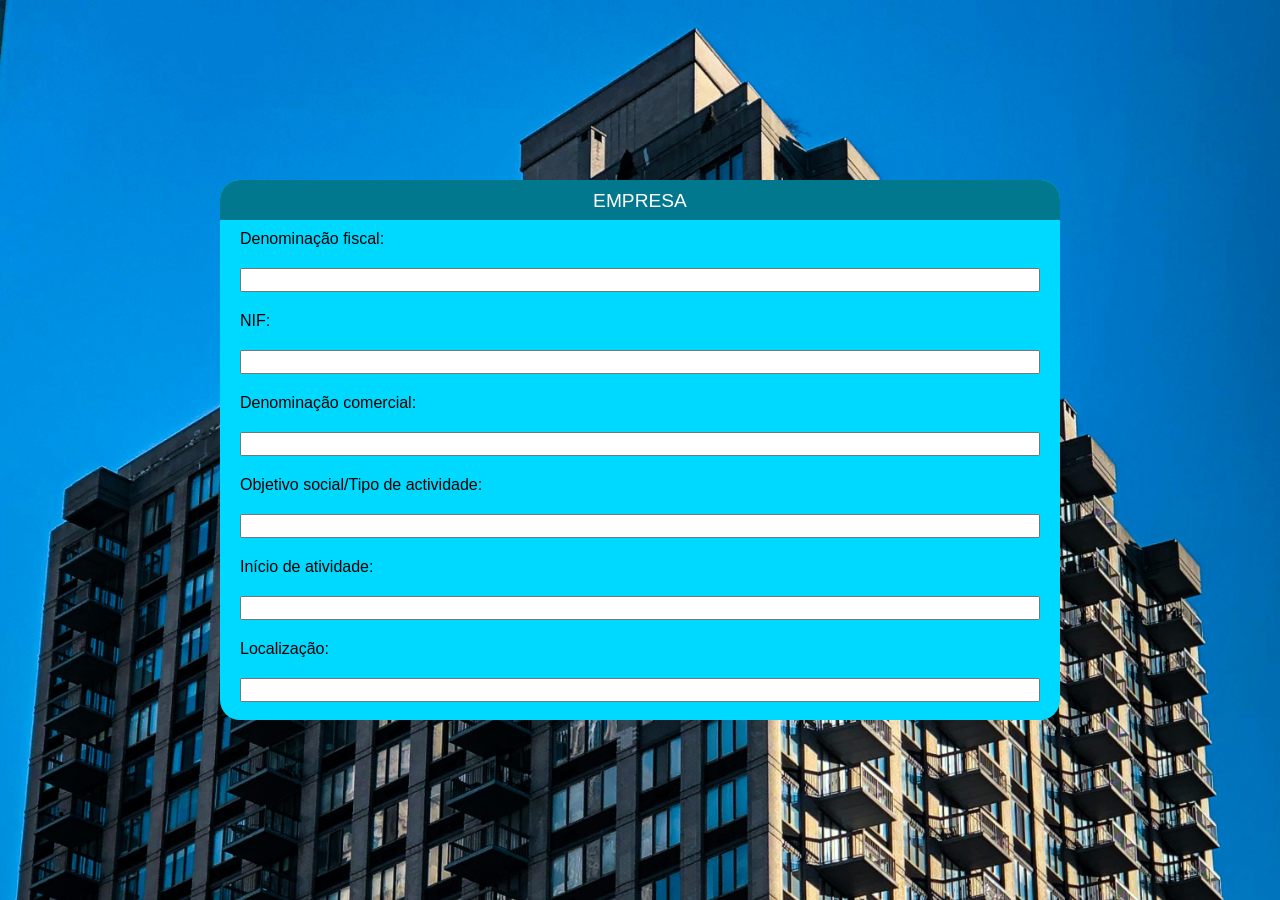
==== index.html @ 3a4d427e "pag2" ====
<!DOCTYPE html>
<html lang="PT-PT">
<head>
    <meta charset="UTF-8">
    <meta name="viewport" content="width=device-width, initial-scale=1.0">
    <title>Cadastro</title>
    <link rel="stylesheet" href="style.css">
</head>
<body>
    <section>

        <div>EMPRESA</div>

        <form action="" method="post">

            <label for="idenf">Denominação fiscal:</label>
            <input type="text" id="idenf">

            <label for="inif">NIF:</label>
            <input type="text" id="inif">

            <label for="idenc">Denominação comercial:</label>
            <input type="text" id="idenc">

            <label for="iobjt">Objetivo social/Tipo de actividade:</label>
            <input type="text" id="iobjt">

            <label for="iini">Início de atividade:</label>
            <input type="text" id="iini">

            <label for="ilocal"> Localização:</label>
            <input type="text" id="ilocal">

        </form>
    </section>
</body>
</html>
---- style.css ----
@charset "UTF 8";

*{
    margin: 0px;
    padding: 0px;
}

html, body{
    font-family: sans-serif;
}

html{
    background-image: url(./imagens/pexels-marcela-toledo-3242608-5610083.jpg);
    background-attachment: fixed;
    background-repeat: no-repeat;
    background-size: cover;
    background-position: center top;
}

body{
    height: 100vh;
    display: flex;
    justify-content: center;
    align-items: center;
}

section{
    background-color: rgb(0, 217, 255);
    margin: auto;
    width: 800px;
    height: 500px;
    padding: 20px;
    border-radius: 20px;
}

div{
    background-color: rgb(1, 120, 141);
    margin: auto;
    margin-top: -20px;
    margin-left: -20px;
    width: 840px;
    border-top-left-radius: 20px;
    border-top-right-radius: 20px;
    height: 30px;
    text-align: center;
    font-size: larger;
    color: white;
    padding-top: 10px;
    margin-bottom: 10px;
}

form{
    display: flex;
    flex-direction: column;
    gap: 20px;
}

input{
    height: 20px;
}
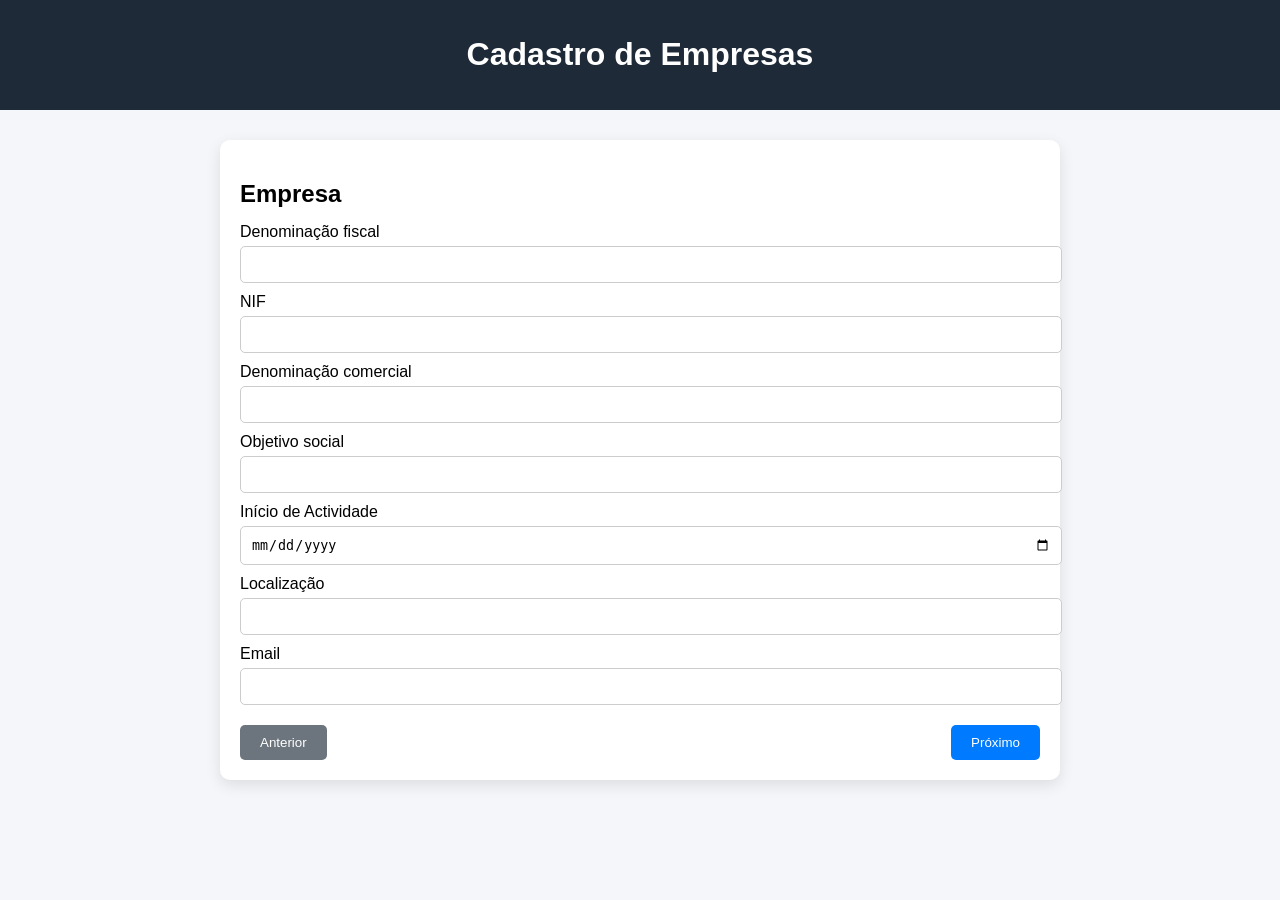
==== commit 9af1009d: "site" ====
--- a/index.html
+++ b/index.html
@@ -1,37 +1,234 @@
 <!DOCTYPE html>
-<html lang="PT-PT">
+<html lang="pt">
 <head>
-    <meta charset="UTF-8">
-    <meta name="viewport" content="width=device-width, initial-scale=1.0">
-    <title>Cadastro</title>
-    <link rel="stylesheet" href="style.css">
+<meta charset="UTF-8">
+<meta name="viewport" content="width=device-width, initial-scale=1.0">
+<title>Cadastro de Empresas</title>
+<style>
+body {
+  font-family: Arial, sans-serif;
+  margin: 0;
+  background: #f4f6f9;
+}
+header {
+  background: #1e2a38;
+  color: white;
+  padding: 15px;
+  text-align: center;
+}
+.container {
+  max-width: 800px;
+  margin: 30px auto;
+  background: white;
+  padding: 20px;
+  border-radius: 10px;
+  box-shadow: 0 5px 15px rgba(0,0,0,0.1);
+}
+h2 {
+  margin-bottom: 15px;
+}
+label {
+  display: block;
+  margin-top: 10px;
+}
+input, select {
+  width: 100%;
+  padding: 10px;
+  margin-top: 5px;
+  border-radius: 5px;
+  border: 1px solid #ccc;
+}
+.radio-group {
+  margin-top: 10px;
+}
+.radio-group label {
+  display: inline-block;
+  margin-right: 15px;
+}
+.buttons {
+  margin-top: 20px;
+  display: flex;
+  justify-content: space-between;
+}
+button {
+  padding: 10px 20px;
+  border: none;
+  border-radius: 5px;
+  cursor: pointer;
+}
+.next {
+  background: #007bff;
+  color: white;
+}
+.prev {
+  background: #6c757d;
+  color: white;
+}
+@media (max-width: 600px) {
+  .container {
+    margin: 10px;
+  }
+}
+</style>
 </head>
 <body>
-    <section>
-
-        <div>EMPRESA</div>
-
-        <form action="" method="post">
-
-            <label for="idenf">Denominação fiscal:</label>
-            <input type="text" id="idenf">
-
-            <label for="inif">NIF:</label>
-            <input type="text" id="inif">
-
-            <label for="idenc">Denominação comercial:</label>
-            <input type="text" id="idenc">
-
-            <label for="iobjt">Objetivo social/Tipo de actividade:</label>
-            <input type="text" id="iobjt">
-
-            <label for="iini">Início de atividade:</label>
-            <input type="text" id="iini">
-
-            <label for="ilocal"> Localização:</label>
-            <input type="text" id="ilocal">
-
-        </form>
-    </section>
+<header>
+  <h1>Cadastro de Empresas</h1>
+</header>
+
+<div class="container">
+  <form id="formulario">
+
+    <!-- Página 1 -->
+    <div class="page">
+      <h2>Empresa</h2>
+      <label>Denominação fiscal</label>
+      <input type="text" name="denominacaoFiscal">
+
+      <label>NIF</label>
+      <input type="text" name="nif">
+
+      <label>Denominação comercial</label>
+      <input type="text" name="denominacaoComercial">
+
+      <label>Objetivo social</label>
+      <input type="text" name="objetivo">
+
+      <label>Início de Actividade</label>
+      <input type="date" name="inicio">
+
+      <label>Localização</label>
+      <input type="text" name="localizacao">
+
+      <label>Email</label>
+      <input type="email" name="email">
+    </div>
+
+    <!-- Página 2 -->
+    <div class="page" style="display:none;">
+      <h2>Tipologia da empresa</h2>
+      <div class="radio-group">
+        <label><input type="radio" name="tipologia" value="Unipessoal"> Unipessoal</label>
+        <label><input type="radio" name="tipologia" value="Por quotas"> Por quotas</label>
+        <label><input type="radio" name="tipologia" value="Anonima"> Anónima</label>
+      </div>
+    </div>
+
+    <!-- Página 3 -->
+    <div class="page" style="display:none;">
+      <h2>Representação legal</h2>
+      <label>Nome</label>
+      <input type="text" name="nome">
+
+      <label>Documento</label>
+      <input type="text" name="documento">
+
+      <label>Contacto</label>
+      <input type="text" name="contacto">
+    </div>
+
+    <!-- Página 4 -->
+    <div class="page" style="display:none;">
+      <h2>Recursos Humanos</h2>
+      <label>Total de trabalhadores</label>
+      <input type="number" name="total">
+
+      <label>Nacionais</label>
+      <input type="number" name="nacionais">
+
+      <label>Estrangeiros</label>
+      <input type="number" name="estrangeiros">
+    </div>
+
+    <!-- Página 5 -->
+    <div class="page" style="display:none;">
+      <h2>Obrigação com Trabalhadores</h2>
+      <label>Segurança Social</label>
+      <select name="seguranca_social">
+        <option>Sim</option>
+        <option>Não</option>
+      </select>
+
+      <label>IRT</label>
+      <select name="irt">
+        <option>Sim</option>
+        <option>Não</option>
+      </select>
+    </div>
+
+    <!-- Página 6 -->
+    <div class="page" style="display:none;">
+      <h2>Serviços Públicos</h2>
+      <label>EPAL</label>
+      <select name="epal"><option>Sim</option><option>Não</option></select>
+
+      <label>ENDE</label>
+      <select name="ende"><option>Sim</option><option>Não</option></select>
+
+      <label>Resíduos sólidos</label>
+      <select name="residuos"><option>Sim</option><option>Não</option></select>
+
+      <label>ELISAL</label>
+      <select name="elisal"><option>Sim</option><option>Não</option></select>
+
+      <label>VISTA</label>
+      <select name="vista"><option>Sim</option><option>Não</option></select>
+    </div>
+
+    <!-- Página 6 -->
+    <div class="page" style="display:none;">
+      <h2>Imóvel</h2>
+      <div class="radio-group">
+        <label><input type="radio" name="imovel" value="Proprio"> Próprio</label>
+        <label><input type="radio" name="imovel" value="Renda"> Renda</label>
+      </div>
+    </div>
+
+    <!-- Página 7 -->
+    <div class="page" style="display:none;">
+      <h2>Tipo de comércio</h2>
+      <div class="radio-group">
+        <label><input type="radio" name="comercio" value="Importacao"> Importação</label>
+        <label><input type="radio" name="comercio" value="Grosso"> Grosso</label>
+        <label><input type="radio" name="comercio" value="Retalho"> Retalho</label>
+        <label><input type="radio" name="comercio" value="Servicos"> Prestação de serviços</label>
+      </div>
+    </div>
+
+    <div class="buttons">
+      <button type="button" class="prev" onclick="prevPage()">Anterior</button>
+      <button type="button" class="next" onclick="nextPage()">Próximo</button>
+    </div>
+
+  </form>
+</div>
+
+<script>
+let currentPage = 0;
+const pages = document.querySelectorAll('.page');
+
+function showPage(index) {
+  pages.forEach((p, i) => {
+    p.style.display = i === index ? 'block' : 'none';
+  });
+}
+
+function nextPage() {
+  if (currentPage < pages.length - 1) {
+    currentPage++;
+    showPage(currentPage);
+  }
+}
+
+function prevPage() {
+  if (currentPage > 0) {
+    currentPage--;
+    showPage(currentPage);
+  }
+}
+
+showPage(currentPage);
+</script>
+
 </body>
-</html>+</html>
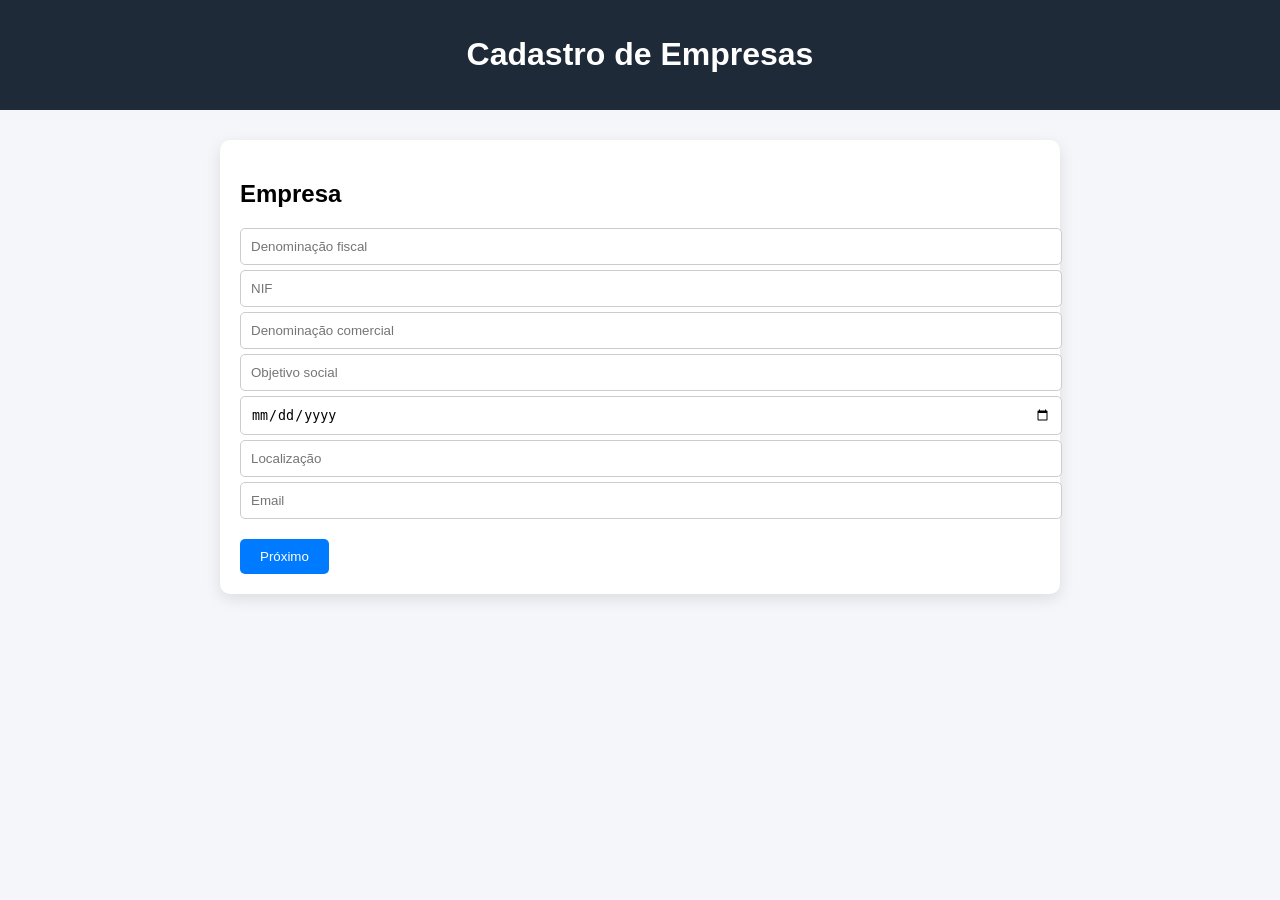
==== commit 8e1289d8: "Update index.html" ====
--- a/index.html
+++ b/index.html
@@ -4,6 +4,7 @@
 <meta charset="UTF-8">
 <meta name="viewport" content="width=device-width, initial-scale=1.0">
 <title>Cadastro de Empresas</title>
+
 <style>
 body {
   font-family: Arial, sans-serif;
@@ -24,13 +25,9 @@
   border-radius: 10px;
   box-shadow: 0 5px 15px rgba(0,0,0,0.1);
 }
-h2 {
-  margin-bottom: 15px;
-}
-label {
-  display: block;
-  margin-top: 10px;
-}
+h2 { margin-bottom: 15px; }
+label { display: block; margin-top: 10px; }
+
 input, select {
   width: 100%;
   padding: 10px;
@@ -38,186 +35,285 @@
   border-radius: 5px;
   border: 1px solid #ccc;
 }
-.radio-group {
-  margin-top: 10px;
-}
+
+.radio-group { margin-top: 10px; }
 .radio-group label {
   display: inline-block;
   margin-right: 15px;
 }
+
 .buttons {
   margin-top: 20px;
   display: flex;
   justify-content: space-between;
 }
+
 button {
   padding: 10px 20px;
   border: none;
   border-radius: 5px;
   cursor: pointer;
 }
-.next {
-  background: #007bff;
-  color: white;
-}
-.prev {
-  background: #6c757d;
-  color: white;
-}
+
+.next { background: #007bff; color: white; }
+.prev { background: #6c757d; color: white; }
+
 @media (max-width: 600px) {
-  .container {
-    margin: 10px;
-  }
+  .container { margin: 10px; }
 }
 </style>
 </head>
+
 <body>
+
 <header>
   <h1>Cadastro de Empresas</h1>
 </header>
 
 <div class="container">
-  <form id="formulario">
-
-    <!-- Página 1 -->
-    <div class="page">
-      <h2>Empresa</h2>
-      <label>Denominação fiscal</label>
-      <input type="text" name="denominacaoFiscal">
-
-      <label>NIF</label>
-      <input type="text" name="nif">
-
-      <label>Denominação comercial</label>
-      <input type="text" name="denominacaoComercial">
-
-      <label>Objetivo social</label>
-      <input type="text" name="objetivo">
-
-      <label>Início de Actividade</label>
-      <input type="date" name="inicio">
-
-      <label>Localização</label>
-      <input type="text" name="localizacao">
-
-      <label>Email</label>
-      <input type="email" name="email">
-    </div>
-
-    <!-- Página 2 -->
-    <div class="page" style="display:none;">
-      <h2>Tipologia da empresa</h2>
-      <div class="radio-group">
-        <label><input type="radio" name="tipologia" value="Unipessoal"> Unipessoal</label>
-        <label><input type="radio" name="tipologia" value="Por quotas"> Por quotas</label>
-        <label><input type="radio" name="tipologia" value="Anonima"> Anónima</label>
-      </div>
-    </div>
-
-    <!-- Página 3 -->
-    <div class="page" style="display:none;">
-      <h2>Representação legal</h2>
-      <label>Nome</label>
-      <input type="text" name="nome">
-
-      <label>Documento</label>
-      <input type="text" name="documento">
-
-      <label>Contacto</label>
-      <input type="text" name="contacto">
-    </div>
-
-    <!-- Página 4 -->
-    <div class="page" style="display:none;">
-      <h2>Recursos Humanos</h2>
-      <label>Total de trabalhadores</label>
-      <input type="number" name="total">
-
-      <label>Nacionais</label>
-      <input type="number" name="nacionais">
-
-      <label>Estrangeiros</label>
-      <input type="number" name="estrangeiros">
-    </div>
-
-    <!-- Página 5 -->
-    <div class="page" style="display:none;">
-      <h2>Obrigação com Trabalhadores</h2>
-      <label>Segurança Social</label>
-      <select name="seguranca_social">
-        <option>Sim</option>
-        <option>Não</option>
-      </select>
-
-      <label>IRT</label>
-      <select name="irt">
-        <option>Sim</option>
-        <option>Não</option>
-      </select>
-    </div>
-
-    <!-- Página 6 -->
-    <div class="page" style="display:none;">
-      <h2>Serviços Públicos</h2>
-      <label>EPAL</label>
-      <select name="epal"><option>Sim</option><option>Não</option></select>
-
-      <label>ENDE</label>
-      <select name="ende"><option>Sim</option><option>Não</option></select>
-
-      <label>Resíduos sólidos</label>
-      <select name="residuos"><option>Sim</option><option>Não</option></select>
-
-      <label>ELISAL</label>
-      <select name="elisal"><option>Sim</option><option>Não</option></select>
-
-      <label>VISTA</label>
-      <select name="vista"><option>Sim</option><option>Não</option></select>
-    </div>
-
-    <!-- Página 6 -->
-    <div class="page" style="display:none;">
-      <h2>Imóvel</h2>
-      <div class="radio-group">
-        <label><input type="radio" name="imovel" value="Proprio"> Próprio</label>
-        <label><input type="radio" name="imovel" value="Renda"> Renda</label>
-      </div>
-    </div>
-
-    <!-- Página 7 -->
-    <div class="page" style="display:none;">
-      <h2>Tipo de comércio</h2>
-      <div class="radio-group">
-        <label><input type="radio" name="comercio" value="Importacao"> Importação</label>
-        <label><input type="radio" name="comercio" value="Grosso"> Grosso</label>
-        <label><input type="radio" name="comercio" value="Retalho"> Retalho</label>
-        <label><input type="radio" name="comercio" value="Servicos"> Prestação de serviços</label>
-      </div>
-    </div>
-
-    <div class="buttons">
-      <button type="button" class="prev" onclick="prevPage()">Anterior</button>
-      <button type="button" class="next" onclick="nextPage()">Próximo</button>
-    </div>
-
-  </form>
+<form id="formulario">
+
+<!-- Página 1 -->
+<div class="page">
+  <h2>Empresa</h2>
+  <input type="text" name="denominacaoFiscal" placeholder="Denominação fiscal" required>
+  <input type="text" name="nif" placeholder="NIF" required>
+  <input type="text" name="denominacaoComercial" placeholder="Denominação comercial" required>
+  <input type="text" name="objetivo" placeholder="Objetivo social" required>
+  <input type="date" name="inicio" required>
+  <input type="text" name="localizacao" placeholder="Localização" required>
+  <input type="email" name="email" placeholder="Email" required>
+</div>
+
+<!-- Página 2 -->
+<div class="page" style="display:none;">
+  <h2>Tipologia</h2>
+  <div class="radio-group">
+    <label><input type="radio" name="tipologia" value="Unipessoal" required> Unipessoal</label>
+    <label><input type="radio" name="tipologia" value="Por quotas"> Por quotas</label>
+    <label><input type="radio" name="tipologia" value="Anonima"> Anónima</label>
+  </div>
+</div>
+
+<!-- Página 3 -->
+<div class="page" style="display:none;">
+  <h2>Representação legal</h2>
+  <input type="text" name="nome" placeholder="Nome" required>
+  <input type="file" name="documento" accept=".pdf" required>
+  <input type="text" name="contacto" placeholder="Contacto" required>
+</div>
+
+<!-- Página 4 -->
+<div class="page" style="display:none;">
+  <h2>Recursos Humanos</h2>
+
+  <h4>Nacionais</h4>
+  <input type="number" name="nacionais_m" placeholder="Masculino" required>
+  <input type="number" name="nacionais_f" placeholder="Feminino" required>
+
+  <h4>Estrangeiros</h4>
+  <input type="number" name="estrangeiros_m" placeholder="Masculino" required>
+  <input type="number" name="estrangeiros_f" placeholder="Feminino" required>
+
+  <h4>Totais (calculado automaticamente)</h4>
+
+<div style="margin-top:10px;">
+  <label>Total de Nacionais</label>
+  <input type="number" id="total_nacionais" readonly>
+</div>
+
+<div style="margin-top:10px;">
+  <label>Total de Estrangeiros</label>
+  <input type="number" id="total_estrangeiros" readonly>
+</div>
+
+<div style="margin-top:10px;">
+  <label><strong>Total Geral</strong></label>
+  <input type="number" id="total_geral" readonly style="font-weight:bold; background:#eef;">
+</div>
+</div>
+
+<!-- Página 5 -->
+<div class="page" style="display:none;">
+  <h2>Obrigações</h2>
+  <h3>Segurança Social</h3>
+  <select name="seguranca_social" required>
+    <option>Não</option>
+    <option>Sim</option>
+  </select>
+  <h3>IRT</h3>
+  <select name="irt" required>
+    <option>Não</option>
+    <option>Sim</option>
+  </select>
+</div>
+
+<!-- Página 6 -->
+<div class="page" style="display:none;">
+  <h2>Serviços Públicos</h2>
+  <h3>EPAL</h3>
+  <select name="epal" required><option>Não</option><option>Sim</option></select>
+  <h3>ENDE</h3>
+  <select name="ende" required><option>Não</option><option>Sim</option></select>
+  <h3>Resíduos</h3>
+  <select name="residuos" required><option>Não</option><option>Sim</option></select>
+  <h3>ELISAL</h3>
+  <select name="elisal" required><option>Não</option><option>Sim</option></select>
+  <h3>VISTA</h3>
+  <select name="vista" required><option>Não</option><option>Sim</option></select>
+</div>
+
+<!-- Página 7 -->
+<div class="page" style="display:none;">
+  <h2>Imóvel</h2>
+  <div class="radio-group">
+    <label><input type="radio" name="imovel" value="Proprio" required> Próprio</label>
+    <label><input type="radio" name="imovel" value="Renda"> Renda</label>
+  </div>
+</div>
+
+<!-- Página 8 -->
+<div class="page" style="display:none;">
+  <h2>Atividade</h2>
+  <div class="radio-group">
+    <label><input type="radio" name="comercio" value="Importacao" required> Importação</label>
+    <label><input type="radio" name="comercio" value="Grosso"> Grosso</label>
+    <label><input type="radio" name="comercio" value="Retalho"> Retalho</label>
+    <label><input type="radio" name="comercio" value="Servicos"> Serviços</label>
+  </div>
+</div>
+
+<div class="buttons">
+  <button type="button" class="prev" id="prevBtn" onclick="prevPage()">Anterior</button>
+  <button type="button" class="next" id="nextBtn" onclick="nextPage()">Próximo</button>
+</div>
+
+</form>
 </div>
 
 <script>
 let currentPage = 0;
 const pages = document.querySelectorAll('.page');
+const nextBtn = document.getElementById("nextBtn");
+const prevBtn = document.getElementById("prevBtn");
+prevBtn.style.display = "none";
 
 function showPage(index) {
   pages.forEach((p, i) => {
     p.style.display = i === index ? 'block' : 'none';
   });
-}
-
-function nextPage() {
-  if (currentPage < pages.length - 1) {
-    currentPage++;
-    showPage(currentPage);
-  }
+
+  // botão anterior (CORRETO)
+  if (index === 0) {
+    prevBtn.style.display = "none";
+  } else {
+    prevBtn.style.display = "inline-block";
+  }
+
+  // texto do botão próximo
+  nextBtn.textContent = (index === pages.length - 1) ? "Finalizar" : "Próximo";
+}
+
+async function nextPage() {
+  const fields = pages[currentPage].querySelectorAll("input, select");
+
+  for (let field of fields) {
+    if (!field.checkValidity()) {
+      field.reportValidity();
+      return;
+    }
+  }
+
+  const radios = pages[currentPage].querySelectorAll("input[type='radio']");
+  if (radios.length > 0) {
+    const names = [...new Set([...radios].map(r => r.name))];
+
+    for (let name of names) {
+      const group = pages[currentPage].querySelectorAll(`input[name="${name}"]`);
+      const checked = [...group].some(r => r.checked);
+
+      if (!checked) {
+        alert("Seleciona uma opção antes de continuar.");
+        return;
+      }
+    }
+  }
+
+  if (currentPage === pages.length - 1) {
+
+  const form = document.getElementById("formulario");
+  const formData = new FormData(form);
+  const file = formData.get("documento");
+
+  // PDF em base64
+  const fileBase64 = await new Promise((resolve) => {
+    const reader = new FileReader();
+    reader.readAsDataURL(file);
+    reader.onload = () => resolve(reader.result.split(",")[1]);
+  });
+
+  // Cálculos
+  const nm = parseInt(formData.get("nacionais_m")) || 0;
+  const nf = parseInt(formData.get("nacionais_f")) || 0;
+  const em = parseInt(formData.get("estrangeiros_m")) || 0;
+  const ef = parseInt(formData.get("estrangeiros_f")) || 0;
+
+  const totalM = nm + em;
+  const totalF = nf + ef;
+  const totalG = totalM + totalF;
+
+  // ENVIAR TUDO PARA O APPS SCRIPT
+  await fetch("https://script.google.com/macros/s/AKfycbxOiR8S4jtq6CXOnqrcYq4OTM82nfTlczNEgJcRBqxzLigALotLPaI2YJ8KPa9mp12eYg/exec", {
+    method: "POST",
+    body: JSON.stringify({
+      denominacaoFiscal: formData.get("denominacaoFiscal"),
+      nif: formData.get("nif"),
+      denominacaoComercial: formData.get("denominacaoComercial"),
+      objetivoSocial: formData.get("objetivo"),
+      dataInicio: formData.get("inicio"),
+      localizacao: formData.get("localizacao"),
+      email: formData.get("email"),
+
+      tipologia: formData.get("tipologia"),
+      nome: formData.get("nome"),
+      contacto: formData.get("contacto"),
+
+      pdfBase64: fileBase64,
+      pdfNome: file.name,
+
+      nacionaisM: nm,
+      nacionaisF: nf,
+      estrangeirosM: em,
+      estrangeirosF: ef,
+
+      totalM,
+      totalF,
+      totalG,
+
+      segurancaSocial: formData.get("seguranca_social"),
+      irt: formData.get("irt"),
+      epal: formData.get("epal"),
+      ende: formData.get("ende"),
+      residuos: formData.get("residuos"),
+      elisal: formData.get("elisal"),
+      vista: formData.get("vista"),
+
+      imovel: formData.get("imovel"),
+      tipoAtividade: formData.get("comercio")
+    })
+  });
+
+  alert("Formulário enviado com sucesso!");
+
+  form.reset();
+  currentPage = 0;
+  showPage(currentPage);
+  return;
+}
+  
+
+  currentPage++;
+  showPage(currentPage);
 }
 
 function prevPage() {
@@ -228,7 +324,34 @@
 }
 
 showPage(currentPage);
+
+function calcularTotais() {
+  const nm = parseInt(document.querySelector('[name="nacionais_m"]')?.value) || 0;
+  const nf = parseInt(document.querySelector('[name="nacionais_f"]')?.value) || 0;
+  const em = parseInt(document.querySelector('[name="estrangeiros_m"]')?.value) || 0;
+  const ef = parseInt(document.querySelector('[name="estrangeiros_f"]')?.value) || 0;
+
+  const totalNacionais = nm + nf;
+  const totalEstrangeiros = em + ef;
+  const totalGeral = totalNacionais + totalEstrangeiros;
+
+  document.getElementById("total_nacionais").value = totalNacionais;
+  document.getElementById("total_estrangeiros").value = totalEstrangeiros;
+  document.getElementById("total_geral").value = totalGeral;
+}
+
+// ativa o cálculo sempre que escrever
+document.addEventListener("input", function(e) {
+  if (
+    e.target.name === "nacionais_m" ||
+    e.target.name === "nacionais_f" ||
+    e.target.name === "estrangeiros_m" ||
+    e.target.name === "estrangeiros_f"
+  ) {
+    calcularTotais();
+  }
+});
 </script>
 
 </body>
-</html>
+</html>
